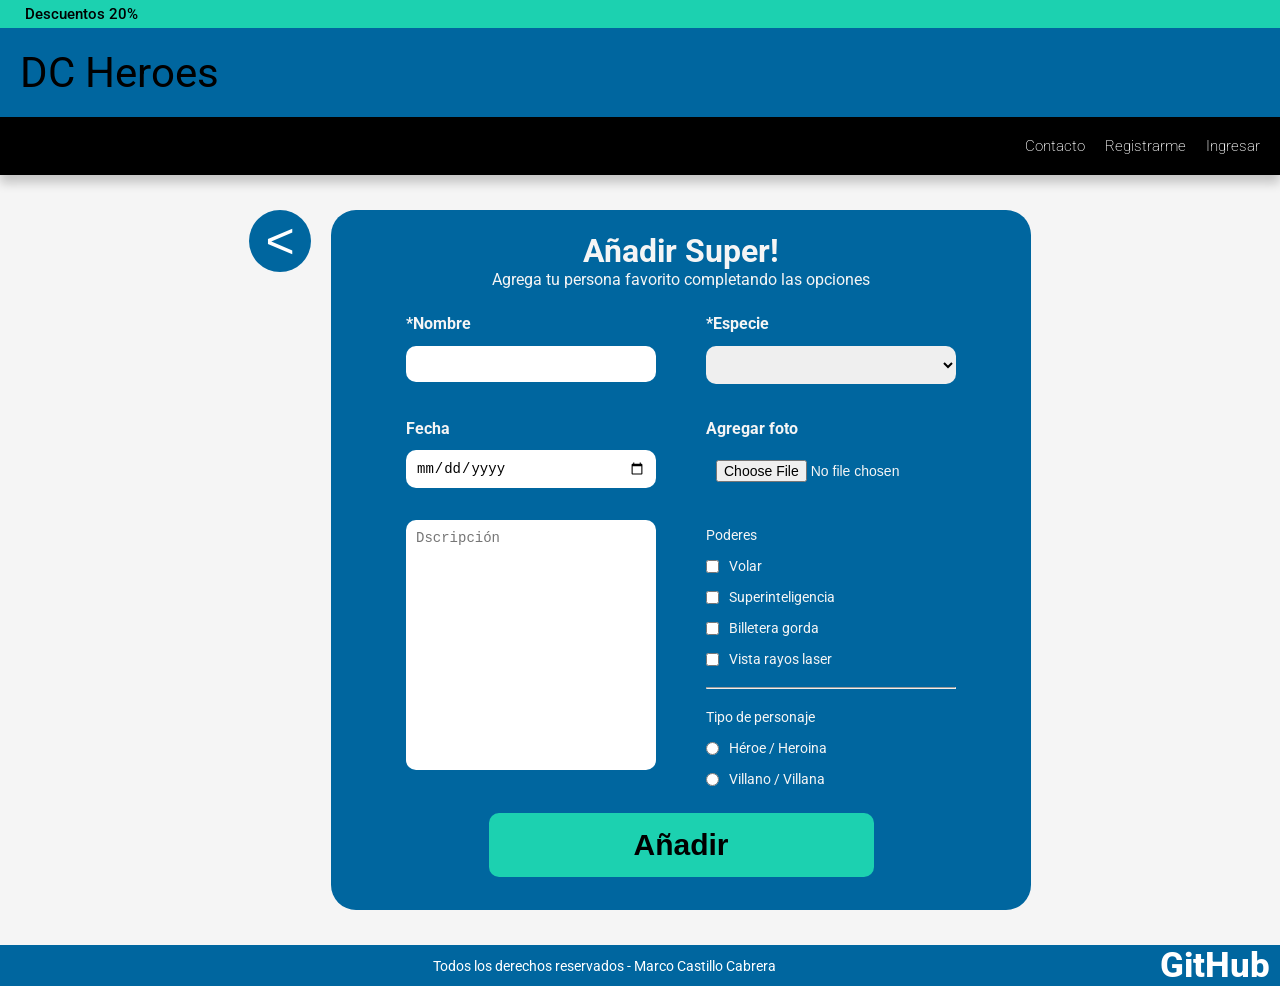
==== formulario.html @ ed93a0d1 "agregar formulario-add-heroe" ====
<!DOCTYPE html>
<html lang="en">
<head>
    <meta charset="UTF-8">
    <meta name="viewport" content="width=device-width, initial-scale=1.0">
    <title>Heroes-Formulario</title>
    <link rel="stylesheet" href="./css/style.css">
   <!-- referenciar fuente google font -->
   <link rel="preconnect" href="https://fonts.googleapis.com" />
   <link rel="preconnect" href="https://fonts.gstatic.com" crossorigin />
   <link
     href="https://fonts.googleapis.com/css2?family=Roboto:ital,wght@0,100..900;1,100..900&display=swap"
     rel="stylesheet"
   />
</head>
<body>
    <header>
        <div class="top-bar">Descuentos 20%</div>
        <h2> DC Heroes</h2> 
        <div class="con-reg-ing">
            <a href="./Contacto">Contacto</a>
            <a href="./Registrar">Registrarme</a>
            <a href="./ingresar.html">Ingresar</a>
          </div>
      </header>
 <main>
    <div  class="div-volver">
        <a href="./index.html">
            <button title="Volver" class="btn-volver">
                <
            </button>
        </a>
        
    </div>
     <div class="form-contenedor">
        
        
        <FORM action="/ingresar.html" method="get">
            <h1>Añadir Super!</h1>
        <p>Agrega tu persona favorito completando las opciones</p>
            <div class="form-row">
              <div>
                <label for="nombre"> *Nombre</label>
             <input type="text" name="nombre" id="nombre" required>
              </div>  
             <div>
                <label for="especie">*Especie</label>
                <select name="especie" id="especie" required>
                   <option value=""></option>
                    <option value="humano">Humano</option>
                    <option value="alien">Extraterrestre</option>
                    <option value="mutan">Mutante</option>
                    <option value="god">Dios</option>
                </select>
             </div>
             
            </div>
            <div class="form-row">
             <div>
                <label for="fecha">Fecha</label>
                <input type="date" name="fecha" id="fecha">
                
             </div>
             <div>
                <label for="photo">Agregar foto</label>
                <input type="file" name="photo" id="photo">
        
             </div>
             
     
            </div>
             
             <div class="form-row">
                <div>
                    <textarea placeholder="Dscripción" name="description" id="description"></textarea>
                   
                </div>
                <div>
                    <div class="checkbox-group">
                        <label for="poder">Poderes</label>
                        <label ><input type="checkbox" name="poder" id="poder" value="volar"> Volar</label> 
                        <label ><input type="checkbox" name="poder" id="poder" value="Superinteligencia">Superinteligencia </label>
                        <label ><input type="checkbox" name="poder" id="poder" value="billetera gorda">Billetera gorda </label>
                        <label ><input type="checkbox" name="poder" id="poder" value="vista de rayos layer">Vista rayos laser</label>
                        
    
                    </div>
                    <hr>
                    <div class="radio-group">
                        <label for="personaje">Tipo de personaje</label>
                         <label ><input type="radio" name="personaje" id="personaje">Héroe / Heroina</label>
                         <label ><input type="radio" name="personaje" id="personaje"> Villano / Villana </label>
            
                    </div>

                </div>
                
                

             </div>
             
             <button type="submit">Añadir</button>
           </FORM>

    </div>
     

  

 
 </main>
 <footer>
      
    <p>
      Todos los derechos reservados - Marco Castillo Cabrera
    </p>
      
    
    
    <div class="git">
      <h2>GitHub</h2>
    </div>
  </footer>

</body>
</html>
---- css/style.css ----
* {
    margin: 0;
    padding: 0;
    box-sizing: border-box;
  }


body {
  display: flex;
  flex-direction: column;
  min-height: 100vh;
    margin: 0;
   font-family: 'Roboto','Arial', sans-serif;
   background-color: #f5f5f5;
   
 }

 .top-bar {
   background-color: #1CD1B0;
   color: #000;
   padding: 5px 25px;
   font-size: 15px;
   margin: 0px;
 }
 header {
   background-color: #00669F;
   color: black;
   font-size: 28px;
   font-weight: bold;box-shadow: 0 2px 5px rgba(0,0,0,0.2);
   font-family: "Roboto", sans-serif;
   font-weight: 500;
   /*sombra para el header*/
   box-shadow: 0 8px 10px rgba(0, 0, 0, 0.2);      
   
 }
 header h2 {
   padding: 20px;
   font-weight: 400; 
 }

 main {
   display: flex;
   flex-wrap: wrap;/*mantener box1 sin redimensionar*/
   justify-content: center;
   gap: 20px;
   margin: 35px auto;
   flex: 1;
   
   /*max-width: 1000px;*/
 }

 .card {
   background-color: white;
   position: relative;
   width: 300px;
   height: 529px;
   /*height: 450px;*/ /*no declarar para que se ajuste al contenido del box1*/
   border-radius: 10px;
   overflow: hidden;
   /*box-shadow: 0 2px 8px rgba(0,0,0,0.1);*/ /* agregar sombra a box1*/
   box-shadow: 0 8px 10px rgba(0, 0, 0, 0.2);
   text-align: center;
   /*border-style: solid;*/
 }

 .box2{
   z-index: 1;
 }
 .box2 img {
   width: 100%;
   height: 194px;
   object-fit: cover; /*redimensionar imagen*/
 
   
 }

 .heart {
   position: absolute;
   top: 10px;
   left: 10px;
   color: red;
   font-size: 20px;
 }
 
 .box3 {
   position: absolute;
   left: 80px;
   margin-top:-65px;   /*superponer imagen*/ 
   filter: drop-shadow(0 2px 5px rgba(0, 0, 0, 0.7)); /*agrega sombra a la imagen y no al box que lo contiene*/ 

 }

 .box3 img {
   width: 118px;
   height: 118px;
   border-radius: 90px;
   /*border: 0px solid white;*/    
   object-fit: cover; /*redimensionar imagen*/

 }

 .card h3 {
   margin: 80px 0 5px;
   font-size: 25px;
   font-family: "Roboto", sans-serif;
   font-optical-sizing: auto;
   font-style:normal;
   font-weight: 400; /*define grosor de caracteres*/
 }

 .card p {
   padding: 0 20px;
   font-size: 14px;
   color: #333;
   text-align: left;
   font-family: "Roboto", sans-serif;
 }

 .card button {
    width: 128px;
    height: 48px;
   margin: 15px 0 20px;
   padding: 15px 35px;
   background-color: #00669F;
   color: white;
   border: none;
   border-radius: 16px;
   cursor: pointer;
   font-family: "Roboto", sans-serif;
   font-weight: 250;
 }

 footer {
   background-color: #00669F;
   color: white;
    text-align: center;
  
   font-size: 14px;
   width: 100%;
   display: flex;
   justify-content: flex-end;
  align-items: center; /* Los centra verticalmente en la misma línea */
 }


 
 .git{
    
    /* margin-left: auto; /* Empuja el texto hacia la derecha */
    margin-left: 30%;
   margin-right: 10px;
    
 }
 .git h2 {
    font-size: 35px;
    color: white;
    font-weight: 800;
 }

 /*.agregar-heroe {
  display: flex;
  justify-content: center;
  align-items: center;
  background-color: #00669F;
  color: white;
  width: 150px;
  height: 150px;
  border: none;
  overflow: hidden;
 }*/
 


/* agregar boton mas para insrtar nuevo heroe*/
.add-heroe { 
  display: flex;
  justify-content: center;
  align-items: center;
  margin-top: 200px;
  background-color: #00669f;
  color: white;
  width: 82px;
  height: 82px;
  border: none;
  border-radius: 50px;
  font-size: 80px;
}


.agregar-heroe a,
.add-heroe  {
  text-decoration: none;
}


.con-reg-ing{
  background-color: black;
  color:white;
  display: flex;
  justify-content: flex-end;
  padding: 20px;
  gap: 20px;
 
}

.con-reg-ing a{
  color: white;
  font-size: 15px;
  text-decoration: none;
  font-weight: 200;
}
/***************************** formulario************************************/
.radio-group, .checkbox-group{
  margin-top: 10px;
  margin-right: 5%;

}
.radio-group label, .checkbox-group label{
  font-weight: normal;
  display: flex;
  align-items:center;
  gap: 10px;
  font-size: 14px;
}
.form-contenedor{
  background-color: #00669F ;
  color:#f5f5f5;
  border-radius: 25px;
  text-align: center;
  display: flex;
  justify-content: center;
  align-items: center;
  width: 700px;
  height: 700px;
  padding: 20px;
}
/*
form{
  background-color: #00669F;
  color: #f5f5f5;

}*/


  .radio-group label, .checkbox-group label{
    font-weight: normal;
    display: flex;
    align-items:center;
    gap: 10px;
    font-size: 14px;
  }
  .form-contenedor{
    background-color: #00669F ;
    color:#f5f5f5;
    border-radius: 25px;
    text-align: center;
    display: flex;
    justify-content: center;
    align-items: center;
    width: 700px;
    height: 700px;
    padding: 20px;
  }
 /*
  form{
    background-color: #00669F;
    color: #f5f5f5;
 
  }*/
 
  form{
    background-color: #00669F;
 
  }
  .form-row{
    display: flex;
    gap: 50px;
    padding-top: 10px;
    margin-right: 70px;
    padding-bottom: 10px;
    width: 100%;
    background-color: blueviolet;
 
    
  }
  
  form label{
    display: flex;
    margin-top: 15px;
    margin-bottom: 5px;
    font-weight: bold;
 
  }
  form h1,p {
    text-align: center;
    
  }
 
  form button{
    background-color: #1CD1B0;
  }
 
  input[type="text"],
  input[type="date"],
  select,
  textarea,
  input[type="file"] {
    width: 100%;
    padding: 10px;
    border-radius: 10px;
    border: none;
    box-sizing: border-box;
    font-size: 14px;
    margin-top: 3%;
 
  }
  textarea{
    height: 250px;
    resize: none;
  }
   hr{
    margin: 20px 0;
   }
  form button{
    border: none;
    width: 70%;
    font-size: 30px;
    padding-top: 15px;
    padding-bottom: 15px;
    margin-top: 2%;
    font-weight: bold;
    margin-bottom: 2%;
    border-radius: 10px;
    cursor: pointer;
  }
  form button:hover{
    background-color:#1ad2a3; 
  }
 
  .form-row > div{
    flex: 1; 
  }
 
 /* RESPONSIVA*/
 @media (max-width: 768px) {
  .form-contenedor {
    width: 90%;
    height: auto;
    padding: 20px;
    margin-top: 30px;
  }
 
  .form-row {
    flex-direction: column;
    gap: 15px;
    margin-right: 0;
  }
 
  input[type="text"],
  input[type="date"],
  select,
  textarea,
  input[type="file"] {
    font-size: 16px;
  }
 
  .div-volver {
    width: 100%;
    text-align: left;
    margin-bottom: 10px;
  }
 
  .btn-volver {
    width: 50px;
    height: 50px;
    font-size: 30px;
  }
 }
 
 /*********************************/
 
 
 
 
 
  /********************************************/
 
  .btn-mas{
    position: fixed;
   top: 600px;
   right: 10px;
   background-color: #00669F;
   color: white;
   width: 62px;
   height: 62px;
   border: none;
   font-size: 50px;
   border-radius: 50px;
   cursor: pointer;
  }
  .div-volver{
    position: static;
   
  }
   .btn-volver{
    background-color: #00669F;
   color: white;
   width: 62px;
   height: 62px;
   border: none;
   font-size: 50px;
   border-radius: 50px;
   cursor: pointer;
   }
 
 
 

  
  
    /***************************** formulario************************************/
  .radio-group, .checkbox-group{
    margin-top: 10px;
    margin-right: 5%;
 
  }
  .radio-group label, .checkbox-group label{
    font-weight: normal;
    display: flex;
    align-items:center;
    gap: 10px;
    font-size: 14px;
  }
  .form-contenedor{
    background-color: #00669F ;
    color:#f5f5f5;
    border-radius: 25px;
    text-align: center;
    display: flex;
    justify-content: center;
    align-items: center;
    width: 700px;
    height: 700px;
    padding: 20px;
  }
 /*
  form{
    background-color: #00669F;
    color: #f5f5f5;
 
  }*/
 
  form{
    background-color: #00669F;
 
  }
  .form-row{
    display: flex;
    gap: 50px;
    padding-top: 10px;
    margin-right: 70px;
    padding-bottom: 10px;
    width: 100%;
    background-color: #00669F;
 
    
  }
  
  form label{
    display: flex;
    margin-top: 15px;
    margin-bottom: 5px;
    font-weight: bold;
 
  }
  form h1,p {
    text-align: center;
    
  }
 
  form button{
    background-color: #1CD1B0;
  }
 
  input[type="text"],
  input[type="date"],
  select,
  textarea,
  input[type="file"] {
    width: 100%;
    padding: 10px;
    border-radius: 10px;
    border: none;
    box-sizing: border-box;
    font-size: 14px;
    margin-top: 3%;
 
  }
  textarea{
    height: 250px;
    resize: none;
  }
   hr{
    margin: 20px 0;
   }
  form button{
    border: none;
    width: 70%;
    font-size: 30px;
    padding-top: 15px;
    padding-bottom: 15px;
    margin-top: 2%;
    font-weight: bold;
    margin-bottom: 2%;
    border-radius: 10px;
    cursor: pointer;
  }
  form button:hover{
    background-color:#1ad2a3; 
  }
 
  .form-row > div{
    flex: 1; 
  }
 
 /* RESPONSIVA*/
 @media (max-width: 768px) {
  .form-contenedor {
    width: 90%;
    height: auto;
    padding: 20px;
    margin-top: 30px;
  }
 
  .form-row {
    flex-direction: column;
    gap: 15px;
    margin-right: 0;
  }
 
  input[type="text"],
  input[type="date"],
  select,
  textarea,
  input[type="file"] {
    font-size: 16px;
  }
 
  .div-volver {
    width: 100%;
    text-align: left;
    margin-bottom: 10px;
  }
 
  .btn-volver {
    width: 50px;
    height: 50px;
    font-size: 30px;
  }
 }
 
 /*********************************/
 
 
 
 
 
  /********************************************/
 
  .btn-mas{
    position: fixed;
   top: 600px;
   right: 10px;
   background-color: #00669F;
   color: white;
   width: 62px;
   height: 62px;
   border: none;
   font-size: 50px;
   border-radius: 50px;
   cursor: pointer;
  }
  .div-volver{
    position: static;
   
  }
   .btn-volver{
    background-color: #00669F;
   color: white;
   width: 62px;
   height: 62px;
   border: none;
   font-size: 50px;
   border-radius: 50px;
   cursor: pointer;
   }
 

.form-row{
  display: flex;
  gap: 50px;
  padding-top: 10px;
  margin-right: 70px;
  padding-bottom: 10px;
  width: 100%;
  background-color:#00669F;

  
}

form label{
  display: flex;
  margin-top: 15px;
  margin-bottom: 5px;
  font-weight: bold;

}
form h1,p {
  text-align: center;
  
}

form button{
  background-color: #1CD1B0;
}

input[type="text"],
input[type="date"],
select,
textarea,
input[type="file"] {
  width: 100%;
  padding: 10px;
  border-radius: 10px;
  border: none;
  box-sizing: border-box;
  font-size: 14px;
  margin-top: 3%;

}
textarea{
  height: 250px;
  resize: none;
}
 hr{
  margin: 20px 0;
 }
form button{
  border: none;
  width: 70%;
  font-size: 30px;
  padding-top: 15px;
  padding-bottom: 15px;
  margin-top: 2%;
  font-weight: bold;
  margin-bottom: 2%;
  border-radius: 10px;
  cursor: pointer;
}
form button:hover{
  background-color:#1ad2a3; 
}

.form-row > div{
  flex: 1; 
}

/* RESPONSIVA*/
@media (max-width: 768px) {
.form-contenedor {
  width: 90%;
  height: auto;
  padding: 20px;
  margin-top: 30px;
}

.form-row {
  flex-direction: column;
  gap: 15px;
  margin-right: 0;
}

input[type="text"],
input[type="date"],
select,
textarea,
input[type="file"] {
  font-size: 16px;
}

.div-volver {
  width: 100%;
  text-align: left;
  margin-bottom: 10px;
}

.btn-volver {
  width: 50px;
  height: 50px;
  font-size: 30px;
}
}

/*********************************/





/********************************************/

.btn-mas{
  position: fixed;
 top: 600px;
 right: 10px;
 background-color: #00669F;
 color: white;
 width: 62px;
 height: 62px;
 border: none;
 font-size: 50px;
 border-radius: 50px;
 cursor: pointer;
}
.div-volver{
  position: static;
 
}
 .btn-volver{
  background-color: #00669F;
 color: white;
 width: 62px;
 height: 62px;
 border: none;
 font-size: 50px;
 border-radius: 50px;
 cursor: pointer;
 }








 
/* TODO Issue 2: crear reset CSS base + regla universal box-sizing */
/* Sugerencia: resetear margin/padding en elementos base y aplicar `* { box-sizing: border-box; }` */

/* TODO Issue 3: aplicar Box Model a la pagina completa (no solo a una card) */
/* Incluir estilos para: barra superior, header principal, main, cards y footer */
/* En cards: usar width/max-width, padding, border, border-radius y margenes */

/* TODO Issue 4: replicar espaciados internos y externos del Figma */
/* Separar bloques grandes (barra/header/main/footer) y elementos internos de cada card */
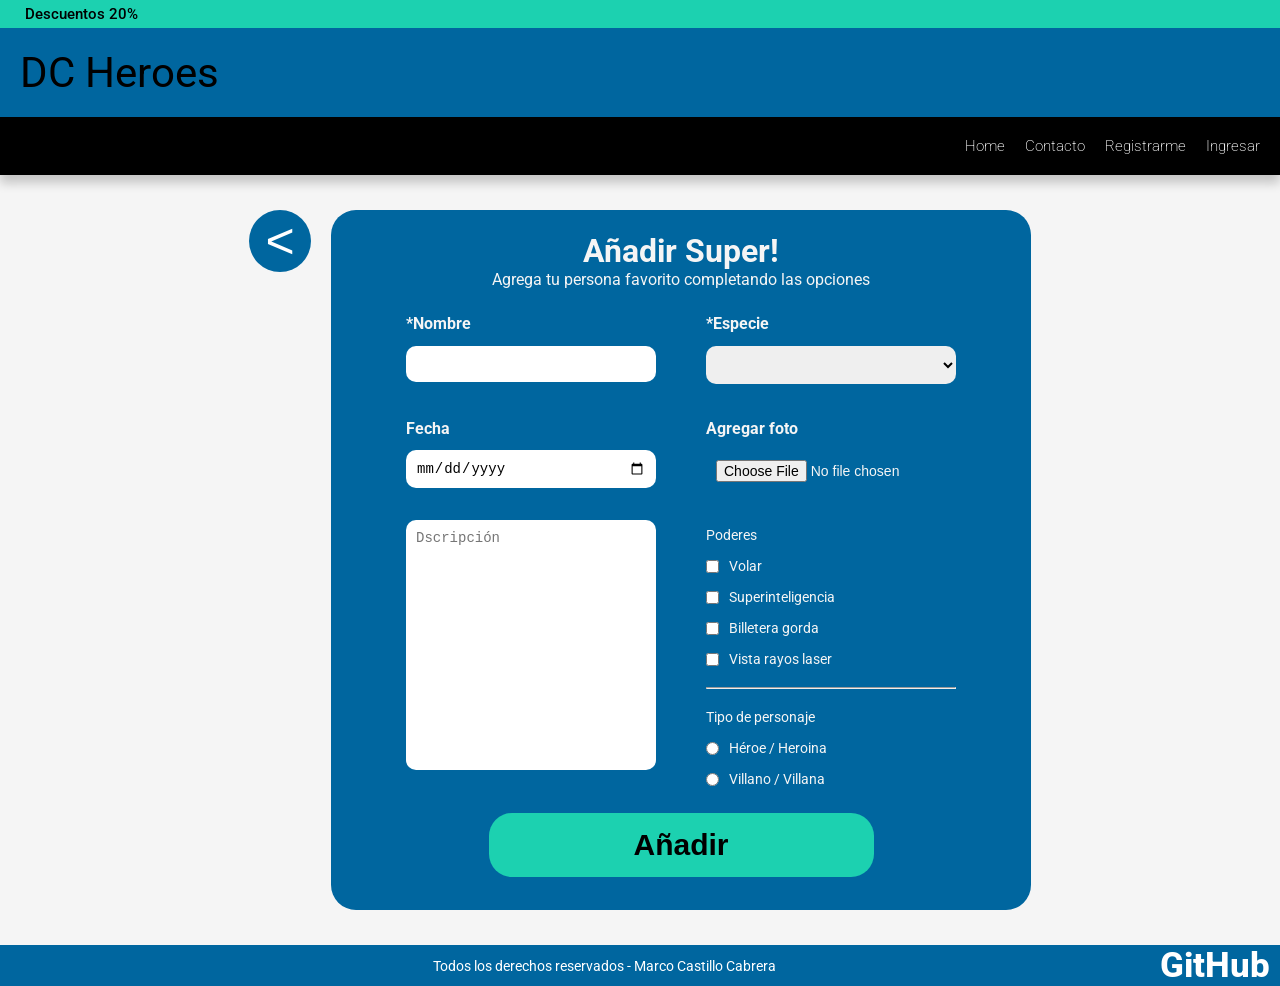
==== commit e70f0ac3: "eliminar reglas duplicadas" ====
--- a/formulario.html
+++ b/formulario.html
@@ -18,8 +18,9 @@
         <div class="top-bar">Descuentos 20%</div>
         <h2> DC Heroes</h2> 
         <div class="con-reg-ing">
+            <a href="./index.html">Home</a>
             <a href="./Contacto">Contacto</a>
-            <a href="./Registrar">Registrarme</a>
+            <a href="./registrar.html">Registrarme</a>
             <a href="./ingresar.html">Ingresar</a>
           </div>
       </header>
@@ -35,7 +36,7 @@
      <div class="form-contenedor">
         
         
-        <FORM action="/ingresar.html" method="get">
+        <FORM action="" method="get">
             <h1>Añadir Super!</h1>
         <p>Agrega tu persona favorito completando las opciones</p>
             <div class="form-row">
@@ -63,7 +64,7 @@
              </div>
              <div>
                 <label for="photo">Agregar foto</label>
-                <input type="file" name="photo" id="photo">
+                <input type="file" name="photo" id="photo" accept=".jpg">
         
              </div>
              
--- a/css/style.css
+++ b/css/style.css
@@ -1,221 +1,231 @@
 
 * {
-    margin: 0;
-    padding: 0;
-    box-sizing: border-box;
-  }
+  margin: 0;
+  padding: 0;
+  box-sizing: border-box;
+}
 
 
 body {
-  display: flex;
-  flex-direction: column;
-  min-height: 100vh;
-    margin: 0;
-   font-family: 'Roboto','Arial', sans-serif;
-   background-color: #f5f5f5;
-   
- }
-
- .top-bar {
-   background-color: #1CD1B0;
-   color: #000;
-   padding: 5px 25px;
-   font-size: 15px;
-   margin: 0px;
- }
- header {
-   background-color: #00669F;
-   color: black;
-   font-size: 28px;
-   font-weight: bold;box-shadow: 0 2px 5px rgba(0,0,0,0.2);
-   font-family: "Roboto", sans-serif;
-   font-weight: 500;
-   /*sombra para el header*/
-   box-shadow: 0 8px 10px rgba(0, 0, 0, 0.2);      
-   
- }
- header h2 {
-   padding: 20px;
-   font-weight: 400; 
- }
-
- main {
-   display: flex;
-   flex-wrap: wrap;/*mantener box1 sin redimensionar*/
-   justify-content: center;
-   gap: 20px;
-   margin: 35px auto;
-   flex: 1;
-   
-   /*max-width: 1000px;*/
- }
-
- .card {
-   background-color: white;
-   position: relative;
-   width: 300px;
-   height: 529px;
-   /*height: 450px;*/ /*no declarar para que se ajuste al contenido del box1*/
-   border-radius: 10px;
-   overflow: hidden;
-   /*box-shadow: 0 2px 8px rgba(0,0,0,0.1);*/ /* agregar sombra a box1*/
-   box-shadow: 0 8px 10px rgba(0, 0, 0, 0.2);
-   text-align: center;
-   /*border-style: solid;*/
- }
-
- .box2{
-   z-index: 1;
- }
- .box2 img {
-   width: 100%;
-   height: 194px;
-   object-fit: cover; /*redimensionar imagen*/
+display: flex;
+flex-direction: column;
+min-height: 100vh;
+  margin: 0;
+ font-family: 'Roboto','Arial', sans-serif;
+ background-color: #f5f5f5;
  
-   
- }
-
- .heart {
-   position: absolute;
-   top: 10px;
-   left: 10px;
-   color: red;
-   font-size: 20px;
- }
+}
+
+.top-bar {
+ background-color: #1CD1B0;
+ color: #000;
+ padding: 5px 25px;
+ font-size: 15px;
+ margin: 0px;
+}
+header {
+ background-color: #00669F;
+ color: black;
+ font-size: 28px;
+ font-weight: bold;box-shadow: 0 2px 5px rgba(0,0,0,0.2);
+ font-family: "Roboto", sans-serif;
+ font-weight: 500;
+ /*sombra para el header*/
+ box-shadow: 0 8px 10px rgba(0, 0, 0, 0.2);      
  
- .box3 {
-   position: absolute;
-   left: 80px;
-   margin-top:-65px;   /*superponer imagen*/ 
-   filter: drop-shadow(0 2px 5px rgba(0, 0, 0, 0.7)); /*agrega sombra a la imagen y no al box que lo contiene*/ 
-
- }
-
- .box3 img {
-   width: 118px;
-   height: 118px;
-   border-radius: 90px;
-   /*border: 0px solid white;*/    
-   object-fit: cover; /*redimensionar imagen*/
-
- }
-
- .card h3 {
-   margin: 80px 0 5px;
-   font-size: 25px;
-   font-family: "Roboto", sans-serif;
-   font-optical-sizing: auto;
-   font-style:normal;
-   font-weight: 400; /*define grosor de caracteres*/
- }
-
- .card p {
-   padding: 0 20px;
-   font-size: 14px;
-   color: #333;
-   text-align: left;
-   font-family: "Roboto", sans-serif;
- }
-
- .card button {
-    width: 128px;
-    height: 48px;
-   margin: 15px 0 20px;
-   padding: 15px 35px;
-   background-color: #00669F;
-   color: white;
-   border: none;
-   border-radius: 16px;
-   cursor: pointer;
-   font-family: "Roboto", sans-serif;
-   font-weight: 250;
- }
-
- footer {
-   background-color: #00669F;
-   color: white;
-    text-align: center;
+}
+header h2 {
+ padding: 20px;
+ font-weight: 400; 
+}
+
+main {
+ display: flex;
+ flex-wrap: wrap;/*mantener box1 sin redimensionar*/
+ justify-content: center;
+ gap: 20px;
+ margin: 35px auto;
+ flex: 1;
+ 
+ /*max-width: 1000px;*/
+}
+
+.card {
+ background-color: white;
+ position: relative;
+ width: 300px;
+ height: 529px;
+ /*height: 450px;*/ /*no declarar para que se ajuste al contenido del box1*/
+ border-radius: 10px;
+ overflow: hidden;
+ /*box-shadow: 0 2px 8px rgba(0,0,0,0.1);*/ /* agregar sombra a box1*/
+ box-shadow: 0 8px 10px rgba(0, 0, 0, 0.2);
+ text-align: center;
+ /*border-style: solid;*/
+}
+
+.box2{
+ z-index: 1;
+}
+.box2 img {
+ width: 100%;
+ height: 194px;
+ object-fit: cover; /*redimensionar imagen*/
+
+ 
+}
+
+.heart {
+ position: absolute;
+ top: 10px;
+ left: 10px;
+ color: red;
+ font-size: 20px;
+}
+
+.box3 {
+ position: absolute;
+ left: 80px;
+ margin-top:-65px;   /*superponer imagen*/ 
+ filter: drop-shadow(0 2px 5px rgba(0, 0, 0, 0.7)); /*agrega sombra a la imagen y no al box que lo contiene*/ 
+
+}
+
+.box3 img {
+ width: 118px;
+ height: 118px;
+ border-radius: 90px;
+ /*border: 0px solid white;*/    
+ object-fit: cover; /*redimensionar imagen*/
+
+}
+
+.card h3 {
+ margin: 80px 0 5px;
+ font-size: 25px;
+ font-family: "Roboto", sans-serif;
+ font-optical-sizing: auto;
+ font-style:normal;
+ font-weight: 400; /*define grosor de caracteres*/
+}
+
+.card p {
+ padding: 0 20px;
+ font-size: 14px;
+ color: #333;
+ text-align: left;
+ font-family: "Roboto", sans-serif;
+}
+
+.card button {
+  width: 128px;
+  height: 48px;
+ margin: 15px 0 20px;
+ padding: 15px 35px;
+ background-color: #00669F;
+ color: white;
+ border: none;
+ border-radius: 16px;
+ cursor: pointer;
+ font-family: "Roboto", sans-serif;
+ font-weight: 250;
+}
+
+footer {
+ background-color: #00669F;
+ color: white;
+  text-align: center;
+
+ font-size: 14px;
+ width: 100%;
+ display: flex;
+ justify-content: flex-end;
+align-items: center; /* Los centra verticalmente en la misma línea */
+}
+
+
+
+.git{
   
-   font-size: 14px;
-   width: 100%;
-   display: flex;
-   justify-content: flex-end;
-  align-items: center; /* Los centra verticalmente en la misma línea */
- }
-
-
- 
- .git{
-    
-    /* margin-left: auto; /* Empuja el texto hacia la derecha */
-    margin-left: 30%;
-   margin-right: 10px;
-    
- }
- .git h2 {
-    font-size: 35px;
-    color: white;
-    font-weight: 800;
- }
-
- /*.agregar-heroe {
-  display: flex;
-  justify-content: center;
-  align-items: center;
-  background-color: #00669F;
+  /* margin-left: auto; /* Empuja el texto hacia la derecha */
+  margin-left: 30%;
+ margin-right: 10px;
+  
+}
+.git h2 {
+  font-size: 35px;
   color: white;
-  width: 150px;
-  height: 150px;
-  border: none;
-  overflow: hidden;
- }*/
- 
+  font-weight: 800;
+}
+
+/*.agregar-heroe {
+display: flex;
+justify-content: center;
+align-items: center;
+background-color: #00669F;
+color: white;
+width: 150px;
+height: 150px;
+border: none;
+overflow: hidden;
+}*/
+
 
 
 /* agregar boton mas para insrtar nuevo heroe*/
 .add-heroe { 
-  display: flex;
-  justify-content: center;
-  align-items: center;
-  margin-top: 200px;
-  background-color: #00669f;
-  color: white;
-  width: 82px;
-  height: 82px;
-  border: none;
-  border-radius: 50px;
-  font-size: 80px;
+display: flex;
+justify-content: center;
+align-items: center;
+margin-top: 200px;
+background-color: #00669f;
+color: white;
+width: 82px;
+height: 82px;
+border: none;
+border-radius: 50px;
+font-size: 80px;
 }
 
 
 .agregar-heroe a,
 .add-heroe  {
-  text-decoration: none;
+text-decoration: none;
 }
 
 
 .con-reg-ing{
-  background-color: black;
-  color:white;
-  display: flex;
-  justify-content: flex-end;
-  padding: 20px;
-  gap: 20px;
- 
+background-color: black;
+color:white;
+display: flex;
+justify-content: flex-end;
+padding: 20px;
+gap: 20px;
+
 }
 
 .con-reg-ing a{
-  color: white;
-  font-size: 15px;
-  text-decoration: none;
-  font-weight: 200;
+color: white;
+font-size: 15px;
+text-decoration: none;
+font-weight: 200;
 }
 /***************************** formulario************************************/
 .radio-group, .checkbox-group{
-  margin-top: 10px;
-  margin-right: 5%;
-
-}
+margin-top: 10px;
+margin-right: 5%;
+
+}
+.radio-group label, .checkbox-group label{
+font-weight: normal;
+display: flex;
+align-items:center;
+gap: 10px;
+font-size: 14px;
+}
+
+
+
 .radio-group label, .checkbox-group label{
   font-weight: normal;
   display: flex;
@@ -223,8 +233,136 @@
   gap: 10px;
   font-size: 14px;
 }
+
+
+form{
+  background-color: #00669F;
+
+}
+.form-row{
+  display: flex;
+  gap: 50px;
+  padding-top: 10px;
+  margin-right: 70px;
+  padding-bottom: 10px;
+  width: 100%;
+  background-color: blueviolet;
+
+  
+}
+
+form label{
+  display: flex;
+  margin-top: 15px;
+  margin-bottom: 5px;
+  font-weight: bold;
+
+}
+form h1,p {
+  text-align: center;
+  
+}
+
+form button{
+  background-color: #1CD1B0;
+}
+
+input[type="text"],
+input[type="date"],
+select,
+textarea,
+input[type="file"],
+input[type="password"] {
+  width: 100%;
+  padding: 10px;
+  border-radius: 10px;
+  border: none;
+  box-sizing: border-box;
+  font-size: 14px;
+  margin-top: 3%;
+
+}
+textarea{
+  height: 250px;
+  resize: none;
+}
+ hr{
+  margin: 20px 0;
+ }
+
+
+
+/* RESPONSIVA*/
+@media (max-width: 768px) {
+.form-contenedor {
+  width: 90%;
+  height: auto;
+  padding: 20px;
+  margin-top: 30px;
+}
+
+.form-row {
+  flex-direction: column;
+  gap: 15px;
+  margin-right: 0;
+}
+
+input[type="text"],
+input[type="date"],
+select,
+textarea,
+input[type="file"] {
+  font-size: 16px;
+}
+
+.div-volver {
+  width: 100%;
+  text-align: left;
+  margin-bottom: 10px;
+}
+
+.btn-volver {
+  width: 50px;
+  height: 50px;
+  font-size: 30px;
+}
+}
+
+/*********************************/
+
+
+
+
+
+/********************************************/
+
+
+.div-volver{
+  position: static;
+ 
+}
+ .btn-volver{
+  background-color: #00669F;
+ color: white;
+ width: 62px;
+ height: 62px;
+ border: none;
+ font-size: 50px;
+ border-radius: 50px;
+ cursor: pointer;
+ }
+
+
+
+
+
+
+  /***************************** formulario************************************/
+
+
 .form-contenedor{
   background-color: #00669F ;
+  flex-direction: column;
   color:#f5f5f5;
   border-radius: 25px;
   text-align: center;
@@ -235,368 +373,12 @@
   height: 700px;
   padding: 20px;
 }
-/*
+
+
 form{
   background-color: #00669F;
-  color: #f5f5f5;
-
-}*/
-
-
-  .radio-group label, .checkbox-group label{
-    font-weight: normal;
-    display: flex;
-    align-items:center;
-    gap: 10px;
-    font-size: 14px;
-  }
-  .form-contenedor{
-    background-color: #00669F ;
-    color:#f5f5f5;
-    border-radius: 25px;
-    text-align: center;
-    display: flex;
-    justify-content: center;
-    align-items: center;
-    width: 700px;
-    height: 700px;
-    padding: 20px;
-  }
- /*
-  form{
-    background-color: #00669F;
-    color: #f5f5f5;
- 
-  }*/
- 
-  form{
-    background-color: #00669F;
- 
-  }
-  .form-row{
-    display: flex;
-    gap: 50px;
-    padding-top: 10px;
-    margin-right: 70px;
-    padding-bottom: 10px;
-    width: 100%;
-    background-color: blueviolet;
- 
-    
-  }
-  
-  form label{
-    display: flex;
-    margin-top: 15px;
-    margin-bottom: 5px;
-    font-weight: bold;
- 
-  }
-  form h1,p {
-    text-align: center;
-    
-  }
- 
-  form button{
-    background-color: #1CD1B0;
-  }
- 
-  input[type="text"],
-  input[type="date"],
-  select,
-  textarea,
-  input[type="file"] {
-    width: 100%;
-    padding: 10px;
-    border-radius: 10px;
-    border: none;
-    box-sizing: border-box;
-    font-size: 14px;
-    margin-top: 3%;
- 
-  }
-  textarea{
-    height: 250px;
-    resize: none;
-  }
-   hr{
-    margin: 20px 0;
-   }
-  form button{
-    border: none;
-    width: 70%;
-    font-size: 30px;
-    padding-top: 15px;
-    padding-bottom: 15px;
-    margin-top: 2%;
-    font-weight: bold;
-    margin-bottom: 2%;
-    border-radius: 10px;
-    cursor: pointer;
-  }
-  form button:hover{
-    background-color:#1ad2a3; 
-  }
- 
-  .form-row > div{
-    flex: 1; 
-  }
- 
- /* RESPONSIVA*/
- @media (max-width: 768px) {
-  .form-contenedor {
-    width: 90%;
-    height: auto;
-    padding: 20px;
-    margin-top: 30px;
-  }
- 
-  .form-row {
-    flex-direction: column;
-    gap: 15px;
-    margin-right: 0;
-  }
- 
-  input[type="text"],
-  input[type="date"],
-  select,
-  textarea,
-  input[type="file"] {
-    font-size: 16px;
-  }
- 
-  .div-volver {
-    width: 100%;
-    text-align: left;
-    margin-bottom: 10px;
-  }
- 
-  .btn-volver {
-    width: 50px;
-    height: 50px;
-    font-size: 30px;
-  }
- }
- 
- /*********************************/
- 
- 
- 
- 
- 
-  /********************************************/
- 
-  .btn-mas{
-    position: fixed;
-   top: 600px;
-   right: 10px;
-   background-color: #00669F;
-   color: white;
-   width: 62px;
-   height: 62px;
-   border: none;
-   font-size: 50px;
-   border-radius: 50px;
-   cursor: pointer;
-  }
-  .div-volver{
-    position: static;
-   
-  }
-   .btn-volver{
-    background-color: #00669F;
-   color: white;
-   width: 62px;
-   height: 62px;
-   border: none;
-   font-size: 50px;
-   border-radius: 50px;
-   cursor: pointer;
-   }
- 
- 
- 
-
-  
-  
-    /***************************** formulario************************************/
-  .radio-group, .checkbox-group{
-    margin-top: 10px;
-    margin-right: 5%;
- 
-  }
-  .radio-group label, .checkbox-group label{
-    font-weight: normal;
-    display: flex;
-    align-items:center;
-    gap: 10px;
-    font-size: 14px;
-  }
-  .form-contenedor{
-    background-color: #00669F ;
-    color:#f5f5f5;
-    border-radius: 25px;
-    text-align: center;
-    display: flex;
-    justify-content: center;
-    align-items: center;
-    width: 700px;
-    height: 700px;
-    padding: 20px;
-  }
- /*
-  form{
-    background-color: #00669F;
-    color: #f5f5f5;
- 
-  }*/
- 
-  form{
-    background-color: #00669F;
- 
-  }
-  .form-row{
-    display: flex;
-    gap: 50px;
-    padding-top: 10px;
-    margin-right: 70px;
-    padding-bottom: 10px;
-    width: 100%;
-    background-color: #00669F;
- 
-    
-  }
-  
-  form label{
-    display: flex;
-    margin-top: 15px;
-    margin-bottom: 5px;
-    font-weight: bold;
- 
-  }
-  form h1,p {
-    text-align: center;
-    
-  }
- 
-  form button{
-    background-color: #1CD1B0;
-  }
- 
-  input[type="text"],
-  input[type="date"],
-  select,
-  textarea,
-  input[type="file"] {
-    width: 100%;
-    padding: 10px;
-    border-radius: 10px;
-    border: none;
-    box-sizing: border-box;
-    font-size: 14px;
-    margin-top: 3%;
- 
-  }
-  textarea{
-    height: 250px;
-    resize: none;
-  }
-   hr{
-    margin: 20px 0;
-   }
-  form button{
-    border: none;
-    width: 70%;
-    font-size: 30px;
-    padding-top: 15px;
-    padding-bottom: 15px;
-    margin-top: 2%;
-    font-weight: bold;
-    margin-bottom: 2%;
-    border-radius: 10px;
-    cursor: pointer;
-  }
-  form button:hover{
-    background-color:#1ad2a3; 
-  }
- 
-  .form-row > div{
-    flex: 1; 
-  }
- 
- /* RESPONSIVA*/
- @media (max-width: 768px) {
-  .form-contenedor {
-    width: 90%;
-    height: auto;
-    padding: 20px;
-    margin-top: 30px;
-  }
- 
-  .form-row {
-    flex-direction: column;
-    gap: 15px;
-    margin-right: 0;
-  }
- 
-  input[type="text"],
-  input[type="date"],
-  select,
-  textarea,
-  input[type="file"] {
-    font-size: 16px;
-  }
- 
-  .div-volver {
-    width: 100%;
-    text-align: left;
-    margin-bottom: 10px;
-  }
- 
-  .btn-volver {
-    width: 50px;
-    height: 50px;
-    font-size: 30px;
-  }
- }
- 
- /*********************************/
- 
- 
- 
- 
- 
-  /********************************************/
- 
-  .btn-mas{
-    position: fixed;
-   top: 600px;
-   right: 10px;
-   background-color: #00669F;
-   color: white;
-   width: 62px;
-   height: 62px;
-   border: none;
-   font-size: 50px;
-   border-radius: 50px;
-   cursor: pointer;
-  }
-  .div-volver{
-    position: static;
-   
-  }
-   .btn-volver{
-    background-color: #00669F;
-   color: white;
-   width: 62px;
-   height: 62px;
-   border: none;
-   font-size: 50px;
-   border-radius: 50px;
-   cursor: pointer;
-   }
- 
-
+
+}
 .form-row{
   display: flex;
   gap: 50px;
@@ -604,7 +386,7 @@
   margin-right: 70px;
   padding-bottom: 10px;
   width: 100%;
-  background-color:#00669F;
+  background-color: #00669F;
 
   
 }
@@ -621,9 +403,7 @@
   
 }
 
-form button{
-  background-color: #1CD1B0;
-}
+
 
 input[type="text"],
 input[type="date"],
@@ -646,21 +426,6 @@
  hr{
   margin: 20px 0;
  }
-form button{
-  border: none;
-  width: 70%;
-  font-size: 30px;
-  padding-top: 15px;
-  padding-bottom: 15px;
-  margin-top: 2%;
-  font-weight: bold;
-  margin-bottom: 2%;
-  border-radius: 10px;
-  cursor: pointer;
-}
-form button:hover{
-  background-color:#1ad2a3; 
-}
 
 .form-row > div{
   flex: 1; 
@@ -710,19 +475,7 @@
 
 /********************************************/
 
-.btn-mas{
-  position: fixed;
- top: 600px;
- right: 10px;
- background-color: #00669F;
- color: white;
- width: 62px;
- height: 62px;
- border: none;
- font-size: 50px;
- border-radius: 50px;
- cursor: pointer;
-}
+
 .div-volver{
   position: static;
  
@@ -739,13 +492,87 @@
  }
 
 
-
-
-
-
-
-
- 
+.form-row{
+display: flex;
+gap: 50px;
+padding-top: 10px;
+margin-right: 70px;
+padding-bottom: 10px;
+width: 100%;
+background-color:#00669F;
+
+
+}
+
+form label{
+display: flex;
+margin-top: 15px;
+margin-bottom: 5px;
+font-weight: bold;
+
+}
+form h1,p {
+text-align: center;
+
+}
+
+form button{
+background-color: #1CD1B0;
+}
+
+input[type="text"],
+input[type="date"],
+input[type="email"],
+select,
+textarea,
+input[type="file"] {
+width: 100%;
+padding: 10px;
+border-radius: 10px;
+border: none;
+box-sizing: border-box;
+font-size: 14px;
+margin-top: 3%;
+
+}
+textarea{
+height: 250px;
+resize: none;
+}
+hr{
+margin: 20px 0;
+}
+form button{
+border: none;
+width: 70%;
+font-size: 30px;
+padding-top: 15px;
+padding-bottom: 15px;
+margin-top: 2%;
+font-weight: bold;
+margin-bottom: 2%;
+border-radius: 23px;
+cursor: pointer;
+}
+form button:hover{
+background-color: #1CD1B0; 
+}
+
+.form-row > div{
+flex: 1; 
+}
+
+
+
+
+
+
+
+
+
+
+
+
 /* TODO Issue 2: crear reset CSS base + regla universal box-sizing */
 /* Sugerencia: resetear margin/padding en elementos base y aplicar `* { box-sizing: border-box; }` */
 
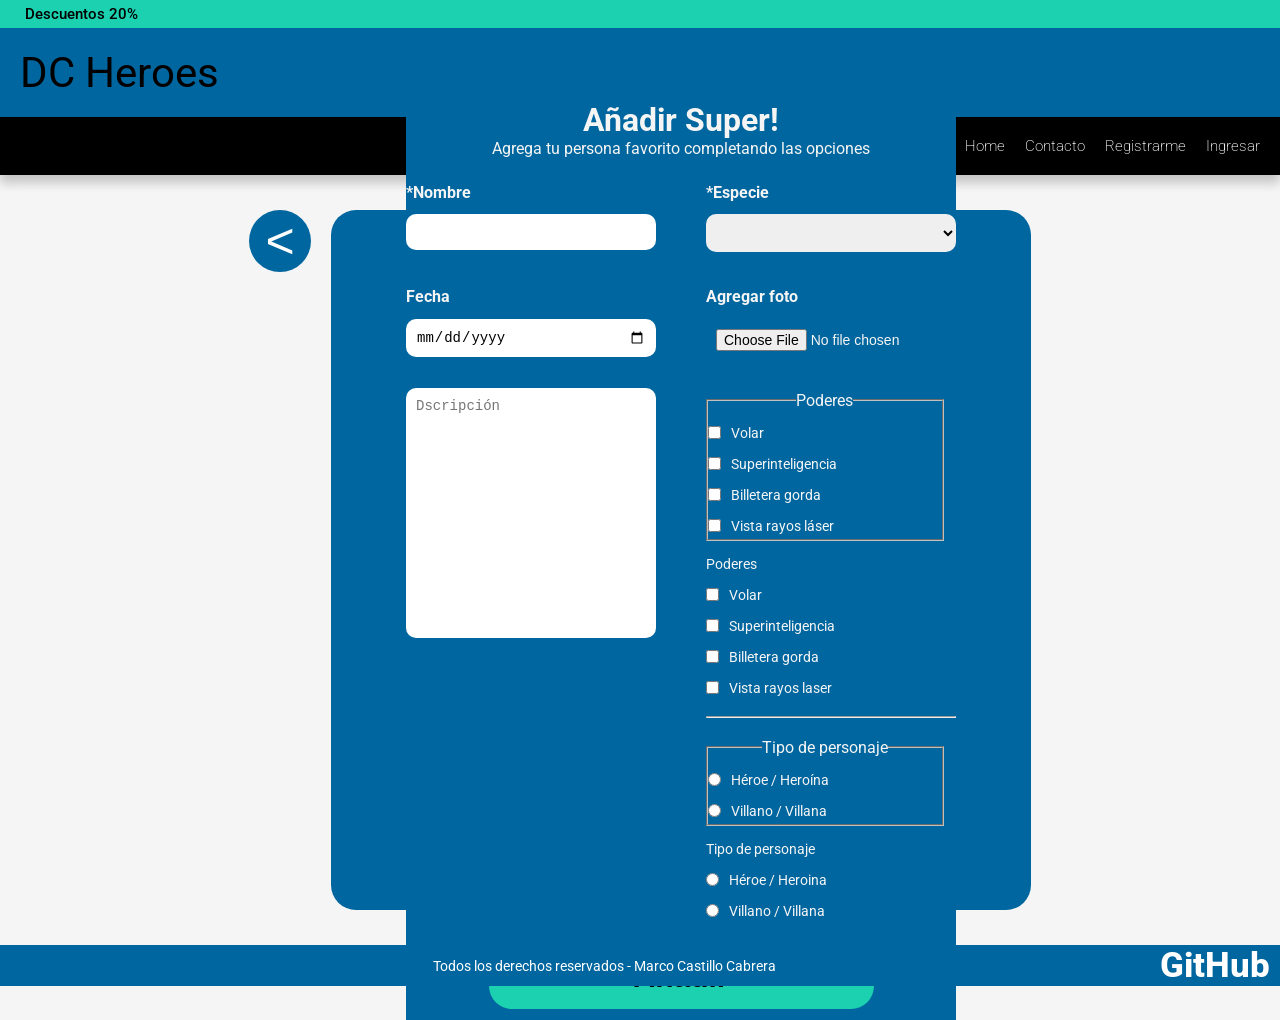
==== commit 8d4a8151: "agregado de fieldset" ====
--- a/formulario.html
+++ b/formulario.html
@@ -1,127 +1,144 @@
 <!DOCTYPE html>
 <html lang="en">
-<head>
-    <meta charset="UTF-8">
-    <meta name="viewport" content="width=device-width, initial-scale=1.0">
+  <head>
+    <meta charset="UTF-8" />
+    <meta name="viewport" content="width=device-width, initial-scale=1.0" />
     <title>Heroes-Formulario</title>
-    <link rel="stylesheet" href="./css/style.css">
-   <!-- referenciar fuente google font -->
-   <link rel="preconnect" href="https://fonts.googleapis.com" />
-   <link rel="preconnect" href="https://fonts.gstatic.com" crossorigin />
-   <link
-     href="https://fonts.googleapis.com/css2?family=Roboto:ital,wght@0,100..900;1,100..900&display=swap"
-     rel="stylesheet"
-   />
-</head>
-<body>
+    <link rel="stylesheet" href="./css/style.css" />
+    <!-- referenciar fuente google font -->
+    <link rel="preconnect" href="https://fonts.googleapis.com" />
+    <link rel="preconnect" href="https://fonts.gstatic.com" crossorigin />
+    <link
+      href="https://fonts.googleapis.com/css2?family=Roboto:ital,wght@0,100..900;1,100..900&display=swap"
+      rel="stylesheet"
+    />
+  </head>
+  <body>
     <header>
-        <div class="top-bar">Descuentos 20%</div>
-        <h2> DC Heroes</h2> 
-        <div class="con-reg-ing">
-            <a href="./index.html">Home</a>
-            <a href="./Contacto">Contacto</a>
-            <a href="./registrar.html">Registrarme</a>
-            <a href="./ingresar.html">Ingresar</a>
+      <div class="top-bar">Descuentos 20%</div>
+      <h2>DC Heroes</h2>
+      <div class="con-reg-ing">
+        <a href="./index.html">Home</a>
+        <a href="./Contacto">Contacto</a>
+        <a href="./registrar.html">Registrarme</a>
+        <a href="./ingresar.html">Ingresar</a>
+      </div>
+    </header>
+    <main>
+      <div class="div-volver">
+        <a href="./index.html">
+          <button title="Volver" class="btn-volver"><</button>
+        </a>
+      </div>
+      <div class="form-contenedor">
+        <form action="" method="get">
+          <h1>Añadir Super!</h1>
+          <p>Agrega tu persona favorito completando las opciones</p>
+          <div class="form-row">
+            <div>
+              <label for="nombre"> *Nombre</label>
+              <input type="text" name="nombre" id="nombre" required />
+            </div>
+            <div>
+              <label for="especie">*Especie</label>
+              <select name="especie" id="especie" required>
+                <option value=""></option>
+                <option value="humano">Humano</option>
+                <option value="alien">Extraterrestre</option>
+                <option value="mutan">Mutante</option>
+                <option value="god">Dios</option>
+              </select>
+            </div>
           </div>
-      </header>
- <main>
-    <div  class="div-volver">
-        <a href="./index.html">
-            <button title="Volver" class="btn-volver">
-                <
-            </button>
-        </a>
-        
-    </div>
-     <div class="form-contenedor">
-        
-        
-        <FORM action="" method="get">
-            <h1>Añadir Super!</h1>
-        <p>Agrega tu persona favorito completando las opciones</p>
-            <div class="form-row">
-              <div>
-                <label for="nombre"> *Nombre</label>
-             <input type="text" name="nombre" id="nombre" required>
-              </div>  
-             <div>
-                <label for="especie">*Especie</label>
-                <select name="especie" id="especie" required>
-                   <option value=""></option>
-                    <option value="humano">Humano</option>
-                    <option value="alien">Extraterrestre</option>
-                    <option value="mutan">Mutante</option>
-                    <option value="god">Dios</option>
-                </select>
-             </div>
-             
+          <div class="form-row">
+            <div>
+              <label for="fecha">Fecha</label>
+              <input type="date" name="fecha" id="fecha" />
             </div>
-            <div class="form-row">
-             <div>
-                <label for="fecha">Fecha</label>
-                <input type="date" name="fecha" id="fecha">
-                
-             </div>
-             <div>
-                <label for="photo">Agregar foto</label>
-                <input type="file" name="photo" id="photo" accept=".jpg">
-        
-             </div>
-             
-     
+            <div>
+              <label for="photo">Agregar foto</label>
+              <input type="file" name="photo" id="photo" accept=".jpg" />
             </div>
-             
-             <div class="form-row">
-                <div>
-                    <textarea placeholder="Dscripción" name="description" id="description"></textarea>
-                   
-                </div>
-                <div>
-                    <div class="checkbox-group">
-                        <label for="poder">Poderes</label>
-                        <label ><input type="checkbox" name="poder" id="poder" value="volar"> Volar</label> 
-                        <label ><input type="checkbox" name="poder" id="poder" value="Superinteligencia">Superinteligencia </label>
-                        <label ><input type="checkbox" name="poder" id="poder" value="billetera gorda">Billetera gorda </label>
-                        <label ><input type="checkbox" name="poder" id="poder" value="vista de rayos layer">Vista rayos laser</label>
-                        
-    
-                    </div>
-                    <hr>
-                    <div class="radio-group">
-                        <label for="personaje">Tipo de personaje</label>
-                         <label ><input type="radio" name="personaje" id="personaje">Héroe / Heroina</label>
-                         <label ><input type="radio" name="personaje" id="personaje"> Villano / Villana </label>
-            
-                    </div>
+          </div>
 
-                </div>
-                
-                
+          <div class="form-row">
+            <div>
+              <textarea
+                placeholder="Dscripción"
+                name="description"
+                id="description"
+              ></textarea>
+            </div>
+            <div>
+              <fieldset class="checkbox-group">
+                <legend>
+                    Poderes
+                </legend>
+                <label><input type="checkbox" name="poder" id="poder-volar" value="volar"> Volar</label>
+                <label><input type="checkbox" name="poder" id="poder-inteligencia" value="superinteligencia"> Superinteligencia</label>
+                <label><input type="checkbox" name="poder" id="poder-billetera" value="billetera gorda"> Billetera gorda</label>
+                <label><input type="checkbox" name="poder" id="poder-laser" value="vista de rayos laser"> Vista rayos láser</label>
+              </fieldset>
 
-             </div>
-             
-             <button type="submit">Añadir</button>
-           </FORM>
+              <div class="checkbox-group">
+                <label for="poder">Poderes</label>
+                <label><input type="checkbox" name="poder" id="poder" value="volar"/> Volar</label>
+                <label
+                  ><input
+                    type="checkbox"
+                    name="poder"
+                    id="poder"
+                    value="Superinteligencia"
+                  />Superinteligencia
+                </label>
+                <label
+                  ><input
+                    type="checkbox"
+                    name="poder"
+                    id="poder"
+                    value="billetera gorda"
+                  />Billetera gorda
+                </label>
+                <label
+                  ><input
+                    type="checkbox"
+                    name="poder"
+                    id="poder"
+                    value="vista de rayos layer"
+                  />Vista rayos laser</label
+                >
+              </div>
+              <hr />
+              <fieldset class="radio-group">
+                <legend>Tipo de personaje</legend>
+                <label><input type="radio" name="personaje" id="heroe" value="heroe"> Héroe / Heroína</label>
+                <label><input type="radio" name="personaje" id="villano" value="villano"> Villano / Villana</label>
+              </fieldset>
 
-    </div>
-     
+              <div class="radio-group">
+                <label for="personaje">Tipo de personaje</label>
+                <label
+                  ><input type="radio" name="personaje" id="personaje" />Héroe /
+                  Heroina</label
+                >
+                <label
+                  ><input type="radio" name="personaje" id="personaje" />
+                  Villano / Villana
+                </label>
+              </div>
+            </div>
+          </div>
 
-  
+          <button type="submit">Añadir</button>
+        </form>
+      </div>
+    </main>
+    <footer>
+      <p>Todos los derechos reservados - Marco Castillo Cabrera</p>
 
- 
- </main>
- <footer>
-      
-    <p>
-      Todos los derechos reservados - Marco Castillo Cabrera
-    </p>
-      
-    
-    
-    <div class="git">
-      <h2>GitHub</h2>
-    </div>
-  </footer>
-
-</body>
-</html>+      <div class="git">
+        <h2>GitHub</h2>
+      </div>
+    </footer>
+  </body>
+</html>
--- a/css/style.css
+++ b/css/style.css
@@ -1,156 +1,147 @@
-
 * {
   margin: 0;
   padding: 0;
   box-sizing: border-box;
 }
 
-
 body {
-display: flex;
-flex-direction: column;
-min-height: 100vh;
+  display: flex;
+  flex-direction: column;
+  min-height: 100vh;
   margin: 0;
- font-family: 'Roboto','Arial', sans-serif;
- background-color: #f5f5f5;
- 
+  font-family: "Roboto", "Arial", sans-serif;
+  background-color: #f5f5f5;
 }
 
 .top-bar {
- background-color: #1CD1B0;
- color: #000;
- padding: 5px 25px;
- font-size: 15px;
- margin: 0px;
+  background-color: #1cd1b0;
+  color: #000;
+  padding: 5px 25px;
+  font-size: 15px;
+  margin: 0px;
 }
 header {
- background-color: #00669F;
- color: black;
- font-size: 28px;
- font-weight: bold;box-shadow: 0 2px 5px rgba(0,0,0,0.2);
- font-family: "Roboto", sans-serif;
- font-weight: 500;
- /*sombra para el header*/
- box-shadow: 0 8px 10px rgba(0, 0, 0, 0.2);      
- 
+  background-color: #00669f;
+  color: black;
+  font-size: 28px;
+  font-weight: bold;
+  box-shadow: 0 2px 5px rgba(0, 0, 0, 0.2);
+  font-family: "Roboto", sans-serif;
+  font-weight: 500;
+  /*sombra para el header*/
+  box-shadow: 0 8px 10px rgba(0, 0, 0, 0.2);
 }
 header h2 {
- padding: 20px;
- font-weight: 400; 
+  padding: 20px;
+  font-weight: 400;
 }
 
 main {
- display: flex;
- flex-wrap: wrap;/*mantener box1 sin redimensionar*/
- justify-content: center;
- gap: 20px;
- margin: 35px auto;
- flex: 1;
- 
- /*max-width: 1000px;*/
+  display: flex;
+  flex-wrap: wrap; /*mantener box1 sin redimensionar*/
+  justify-content: center;
+  gap: 20px;
+  margin: 35px auto;
+  flex: 1;
+
+  /*max-width: 1000px;*/
 }
 
 .card {
- background-color: white;
- position: relative;
- width: 300px;
- height: 529px;
- /*height: 450px;*/ /*no declarar para que se ajuste al contenido del box1*/
- border-radius: 10px;
- overflow: hidden;
- /*box-shadow: 0 2px 8px rgba(0,0,0,0.1);*/ /* agregar sombra a box1*/
- box-shadow: 0 8px 10px rgba(0, 0, 0, 0.2);
- text-align: center;
- /*border-style: solid;*/
-}
-
-.box2{
- z-index: 1;
+  background-color: white;
+  position: relative;
+  width: 300px;
+  height: 529px;
+  /*height: 450px;*/ /*no declarar para que se ajuste al contenido del box1*/
+  border-radius: 10px;
+  overflow: hidden;
+  /*box-shadow: 0 2px 8px rgba(0,0,0,0.1);*/ /* agregar sombra a box1*/
+  box-shadow: 0 8px 10px rgba(0, 0, 0, 0.2);
+  text-align: center;
+  /*border-style: solid;*/
+}
+
+.box2 {
+  z-index: 1;
 }
 .box2 img {
- width: 100%;
- height: 194px;
- object-fit: cover; /*redimensionar imagen*/
-
- 
+  width: 100%;
+  height: 194px;
+  object-fit: cover; /*redimensionar imagen*/
 }
 
 .heart {
- position: absolute;
- top: 10px;
- left: 10px;
- color: red;
- font-size: 20px;
+  position: absolute;
+  top: 10px;
+  left: 10px;
+  color: red;
+  font-size: 20px;
 }
 
 .box3 {
- position: absolute;
- left: 80px;
- margin-top:-65px;   /*superponer imagen*/ 
- filter: drop-shadow(0 2px 5px rgba(0, 0, 0, 0.7)); /*agrega sombra a la imagen y no al box que lo contiene*/ 
-
+  position: absolute;
+  left: 80px;
+  margin-top: -65px; /*superponer imagen*/
+  filter: drop-shadow(
+    0 2px 5px rgba(0, 0, 0, 0.7)
+  ); /*agrega sombra a la imagen y no al box que lo contiene*/
 }
 
 .box3 img {
- width: 118px;
- height: 118px;
- border-radius: 90px;
- /*border: 0px solid white;*/    
- object-fit: cover; /*redimensionar imagen*/
-
+  width: 118px;
+  height: 118px;
+  border-radius: 90px;
+  /*border: 0px solid white;*/
+  object-fit: cover; /*redimensionar imagen*/
 }
 
 .card h3 {
- margin: 80px 0 5px;
- font-size: 25px;
- font-family: "Roboto", sans-serif;
- font-optical-sizing: auto;
- font-style:normal;
- font-weight: 400; /*define grosor de caracteres*/
+  margin: 80px 0 5px;
+  font-size: 25px;
+  font-family: "Roboto", sans-serif;
+  font-optical-sizing: auto;
+  font-style: normal;
+  font-weight: 400; /*define grosor de caracteres*/
 }
 
 .card p {
- padding: 0 20px;
- font-size: 14px;
- color: #333;
- text-align: left;
- font-family: "Roboto", sans-serif;
+  padding: 0 20px;
+  font-size: 14px;
+  color: #333;
+  text-align: left;
+  font-family: "Roboto", sans-serif;
 }
 
 .card button {
   width: 128px;
   height: 48px;
- margin: 15px 0 20px;
- padding: 15px 35px;
- background-color: #00669F;
- color: white;
- border: none;
- border-radius: 16px;
- cursor: pointer;
- font-family: "Roboto", sans-serif;
- font-weight: 250;
+  margin: 15px 0 20px;
+  padding: 15px 35px;
+  background-color: #00669f;
+  color: white;
+  border: none;
+  border-radius: 16px;
+  cursor: pointer;
+  font-family: "Roboto", sans-serif;
+  font-weight: 250;
 }
 
 footer {
- background-color: #00669F;
- color: white;
-  text-align: center;
-
- font-size: 14px;
- width: 100%;
- display: flex;
- justify-content: flex-end;
-align-items: center; /* Los centra verticalmente en la misma línea */
-}
-
-
-
-.git{
-  
+  background-color: #00669f;
+  color: white;
+  text-align: center;
+
+  font-size: 14px;
+  width: 100%;
+  display: flex;
+  justify-content: flex-end;
+  align-items: center; /* Los centra verticalmente en la misma línea */
+}
+
+.git {
   /* margin-left: auto; /* Empuja el texto hacia la derecha */
   margin-left: 30%;
- margin-right: 10px;
-  
+  margin-right: 10px;
 }
 .git h2 {
   font-size: 35px;
@@ -170,76 +161,69 @@
 overflow: hidden;
 }*/
 
-
-
 /* agregar boton mas para insrtar nuevo heroe*/
-.add-heroe { 
-display: flex;
-justify-content: center;
-align-items: center;
-margin-top: 200px;
-background-color: #00669f;
-color: white;
-width: 82px;
-height: 82px;
-border: none;
-border-radius: 50px;
-font-size: 80px;
-}
-
+.add-heroe {
+  display: flex;
+  justify-content: center;
+  align-items: center;
+  margin-top: 200px;
+  background-color: #00669f;
+  color: white;
+  width: 82px;
+  height: 82px;
+  border: none;
+  border-radius: 50px;
+  font-size: 80px;
+}
 
 .agregar-heroe a,
-.add-heroe  {
-text-decoration: none;
-}
-
-
-.con-reg-ing{
-background-color: black;
-color:white;
-display: flex;
-justify-content: flex-end;
-padding: 20px;
-gap: 20px;
-
-}
-
-.con-reg-ing a{
-color: white;
-font-size: 15px;
-text-decoration: none;
-font-weight: 200;
+.add-heroe {
+  text-decoration: none;
+}
+
+.con-reg-ing {
+  background-color: black;
+  color: white;
+  display: flex;
+  justify-content: flex-end;
+  padding: 20px;
+  gap: 20px;
+}
+
+.con-reg-ing a {
+  color: white;
+  font-size: 15px;
+  text-decoration: none;
+  font-weight: 200;
 }
 /***************************** formulario************************************/
-.radio-group, .checkbox-group{
-margin-top: 10px;
-margin-right: 5%;
-
-}
-.radio-group label, .checkbox-group label{
-font-weight: normal;
-display: flex;
-align-items:center;
-gap: 10px;
-font-size: 14px;
-}
-
-
-
-.radio-group label, .checkbox-group label{
+.radio-group,
+.checkbox-group {
+  margin-top: 10px;
+  margin-right: 5%;
+}
+.radio-group label,
+.checkbox-group label {
   font-weight: normal;
   display: flex;
-  align-items:center;
+  align-items: center;
   gap: 10px;
   font-size: 14px;
 }
 
-
-form{
-  background-color: #00669F;
-
-}
-.form-row{
+.radio-group label,
+.checkbox-group label {
+  font-weight: normal;
+  display: flex;
+  align-items: center;
+  gap: 10px;
+  font-size: 14px;
+}
+
+form {
+  background-color: #00669f;
+}
+.form-row {
   display: flex;
   gap: 50px;
   padding-top: 10px;
@@ -247,123 +231,45 @@
   padding-bottom: 10px;
   width: 100%;
   background-color: blueviolet;
-
-  
-}
-
-form label{
+}
+
+form label {
   display: flex;
   margin-top: 15px;
   margin-bottom: 5px;
   font-weight: bold;
-
-}
-form h1,p {
-  text-align: center;
-  
-}
-
-form button{
-  background-color: #1CD1B0;
-}
-
-input[type="text"],
-input[type="date"],
-select,
-textarea,
-input[type="file"],
-input[type="password"] {
-  width: 100%;
-  padding: 10px;
-  border-radius: 10px;
-  border: none;
-  box-sizing: border-box;
-  font-size: 14px;
-  margin-top: 3%;
-
-}
-textarea{
-  height: 250px;
-  resize: none;
-}
- hr{
-  margin: 20px 0;
- }
-
-
-
-/* RESPONSIVA*/
-@media (max-width: 768px) {
+}
+form h1,
+p {
+  text-align: center;
+}
+
+form button {
+  background-color: #1cd1b0;
+}
+
+/********************************************/
+
+.div-volver {
+  position: static;
+}
+.btn-volver {
+  background-color: #00669f;
+  color: white;
+  width: 62px;
+  height: 62px;
+  border: none;
+  font-size: 50px;
+  border-radius: 50px;
+  cursor: pointer;
+}
+
+/***************************** formulario************************************/
+
 .form-contenedor {
-  width: 90%;
-  height: auto;
-  padding: 20px;
-  margin-top: 30px;
-}
-
-.form-row {
+  background-color: #00669f;
   flex-direction: column;
-  gap: 15px;
-  margin-right: 0;
-}
-
-input[type="text"],
-input[type="date"],
-select,
-textarea,
-input[type="file"] {
-  font-size: 16px;
-}
-
-.div-volver {
-  width: 100%;
-  text-align: left;
-  margin-bottom: 10px;
-}
-
-.btn-volver {
-  width: 50px;
-  height: 50px;
-  font-size: 30px;
-}
-}
-
-/*********************************/
-
-
-
-
-
-/********************************************/
-
-
-.div-volver{
-  position: static;
- 
-}
- .btn-volver{
-  background-color: #00669F;
- color: white;
- width: 62px;
- height: 62px;
- border: none;
- font-size: 50px;
- border-radius: 50px;
- cursor: pointer;
- }
-
-
-
-
-
-
-  /***************************** formulario************************************/
-
-
-.form-contenedor{
-  background-color: #00669F ;
-  flex-direction: column;
-  color:#f5f5f5;
+  color: #f5f5f5;
   border-radius: 25px;
   text-align: center;
   display: flex;
@@ -374,150 +280,95 @@
   padding: 20px;
 }
 
-
-form{
-  background-color: #00669F;
-
-}
-.form-row{
+form {
+  background-color: #00669f;
+}
+.form-row {
   display: flex;
   gap: 50px;
   padding-top: 10px;
   margin-right: 70px;
   padding-bottom: 10px;
   width: 100%;
-  background-color: #00669F;
-
-  
-}
-
-form label{
+  background-color: #00669f;
+}
+
+form label {
   display: flex;
   margin-top: 15px;
   margin-bottom: 5px;
   font-weight: bold;
-
-}
-form h1,p {
-  text-align: center;
-  
-}
-
-
-
-input[type="text"],
-input[type="date"],
-select,
-textarea,
-input[type="file"] {
-  width: 100%;
-  padding: 10px;
-  border-radius: 10px;
-  border: none;
-  box-sizing: border-box;
-  font-size: 14px;
-  margin-top: 3%;
-
-}
-textarea{
-  height: 250px;
-  resize: none;
-}
- hr{
-  margin: 20px 0;
- }
-
-.form-row > div{
-  flex: 1; 
+}
+form h1,
+p {
+  text-align: center;
+}
+
+.form-row > div {
+  flex: 1;
 }
 
 /* RESPONSIVA*/
 @media (max-width: 768px) {
-.form-contenedor {
-  width: 90%;
-  height: auto;
-  padding: 20px;
-  margin-top: 30px;
-}
-
-.form-row {
-  flex-direction: column;
-  gap: 15px;
-  margin-right: 0;
-}
-
-input[type="text"],
-input[type="date"],
-select,
-textarea,
-input[type="file"] {
-  font-size: 16px;
-}
+  .form-contenedor {
+    width: 90%;
+    height: auto;
+    padding: 20px;
+    margin-top: 30px;
+  }
+
+  .form-row {
+    flex-direction: column;
+    gap: 15px;
+    margin-right: 0;
+  }
+
+  input[type="text"],
+  input[type="date"],
+  select,
+  textarea,
+  input[type="file"] {
+    font-size: 16px;
+  }
+
+  .div-volver {
+    width: 100%;
+    text-align: left;
+    margin-bottom: 10px;
+  }
+
+  .btn-volver {
+    width: 50px;
+    height: 50px;
+    font-size: 30px;
+  }
+}
+
+/*********************************/
+
+/********************************************/
 
 .div-volver {
-  width: 100%;
-  text-align: left;
-  margin-bottom: 10px;
-}
-
+  position: static;
+}
 .btn-volver {
-  width: 50px;
-  height: 50px;
-  font-size: 30px;
-}
-}
-
-/*********************************/
-
-
-
-
-
-/********************************************/
-
-
-.div-volver{
-  position: static;
- 
-}
- .btn-volver{
-  background-color: #00669F;
- color: white;
- width: 62px;
- height: 62px;
- border: none;
- font-size: 50px;
- border-radius: 50px;
- cursor: pointer;
- }
-
-
-.form-row{
-display: flex;
-gap: 50px;
-padding-top: 10px;
-margin-right: 70px;
-padding-bottom: 10px;
-width: 100%;
-background-color:#00669F;
-
-
-}
-
-form label{
-display: flex;
-margin-top: 15px;
-margin-bottom: 5px;
-font-weight: bold;
-
-}
-form h1,p {
-text-align: center;
-
-}
-
-form button{
-background-color: #1CD1B0;
+  background-color: #00669f;
+  color: white;
+  width: 62px;
+  height: 62px;
+  border: none;
+  font-size: 50px;
+  border-radius: 50px;
+  cursor: pointer;
+}
+
+form h1,
+p {
+  text-align: center;
+}
+
+form button {
+  background-color: #1cd1b0;
 }
 
 input[type="text"],
@@ -525,53 +376,42 @@
 input[type="email"],
 select,
 textarea,
+input[type="password"],
 input[type="file"] {
-width: 100%;
-padding: 10px;
-border-radius: 10px;
-border: none;
-box-sizing: border-box;
-font-size: 14px;
-margin-top: 3%;
-
-}
-textarea{
-height: 250px;
-resize: none;
-}
-hr{
-margin: 20px 0;
-}
-form button{
-border: none;
-width: 70%;
-font-size: 30px;
-padding-top: 15px;
-padding-bottom: 15px;
-margin-top: 2%;
-font-weight: bold;
-margin-bottom: 2%;
-border-radius: 23px;
-cursor: pointer;
-}
-form button:hover{
-background-color: #1CD1B0; 
-}
-
-.form-row > div{
-flex: 1; 
-}
-
-
-
-
-
-
-
-
-
-
-
+  width: 100%;
+  padding: 10px;
+  border-radius: 10px;
+  border: none;
+  box-sizing: border-box;
+  font-size: 14px;
+  margin-top: 3%;
+}
+textarea {
+  height: 250px;
+  resize: none;
+}
+hr {
+  margin: 20px 0;
+}
+form button {
+  border: none;
+  width: 70%;
+  font-size: 30px;
+  padding-top: 15px;
+  padding-bottom: 15px;
+  margin-top: 2%;
+  font-weight: bold;
+  margin-bottom: 2%;
+  border-radius: 23px;
+  cursor: pointer;
+}
+form button:hover {
+  background-color: #1cd1b0;
+}
+
+.form-row > div {
+  flex: 1;
+}
 
 /* TODO Issue 2: crear reset CSS base + regla universal box-sizing */
 /* Sugerencia: resetear margin/padding en elementos base y aplicar `* { box-sizing: border-box; }` */
